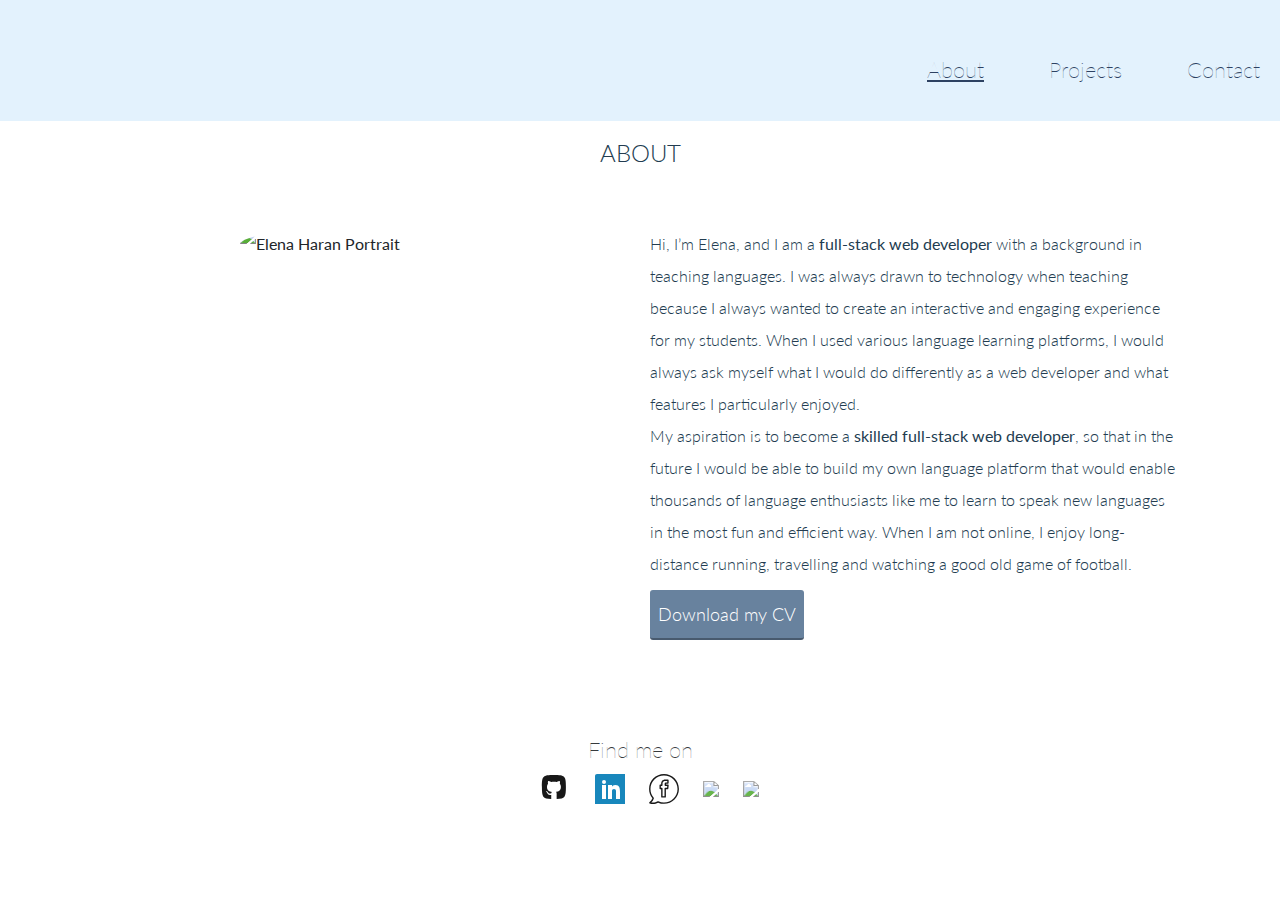
==== index.html @ 5bd2e8b0 "update about page" ====
<!DOCTYPE html>
<html lang="en">
<head>
  <meta charset="utf-8">
  <title>Elena Haran - Portfolio Site</title>
  <link rel="stylesheet" href="https://stackpath.bootstrapcdn.com/bootstrap/4.3.1/css/bootstrap.min.css" 
  integrity="sha384-ggOyR0iXCbMQv3Xipma34MD+dH/1fQ784/j6cY/iJTQUOhcWr7x9JvoRxT2MZw1T" crossorigin="anonymous">  
  <link rel="stylesheet" type="text/css" 
  href="https://cdnjs.cloudflare.com/ajax/libs/normalize/8.0.1/normalize.min.css">
  <link rel="preconnect" href="https://fonts.gstatic.com">
  <link href="https://fonts.googleapis.com/css2?family=Lato&display=swap" rel="stylesheet">
  <link rel="stylesheet" type="text/css" href="./css/style.production.css">
  <meta name="viewport" content="width=device-width, initial-scale=1.0">
</head>
<body>
  <header class="page-header">
    <!--Navigation menu here-->
    <nav class="navbar page-header navbar-expand-lg sticky-top" style="background-color: #e3f2fd; position: sticky;
    z-index: 999; margin-top: 0;">
    <!--<nav class="main-navigation page-header__item">-->
      <ul role="menubar" class="navigation-list">
        <li role="presentation">
          <a href="index.html" role="menuitem" class="navigation-list__item 
          navigation-list__item--active" style="font-size: 22px;">About</a>
        </li>   
        <li role="presentation">
          <a href="html/work.html" role="menuitem" class="navigation-list__item" style="font-size: 22px;">Projects</a>
        </li>     
        <li role="presentation">
          <a href="html/contact_Elena_Haran.html" role="menuitem" class="navigation-list__item" style="font-size: 22px;">Contact</a>
        </li>
      </ul>      
    </nav>
  </header>

  <main>
    <section>
      <h2 class="main-content__title">About</h2>
      <div class="project-grid">
        <div class="about-grid__item">
          <img src="img/portfolioPictureCup.jpg" class="profile__portrait" alt="Elena Haran Portrait">
        </div>
        <div class="about-grid__item">
          <article class="main-content__article">
            Hi, I’m Elena, and I am a <b>full-stack web developer</b> with a background in teaching languages. 
            I was always drawn to technology when teaching because I always wanted to create an interactive and 
            engaging experience for my students. When I used various language learning platforms, 
            I would always ask myself what I would do differently as a web developer and what features
             I particularly enjoyed. <br>My aspiration is to become a <b>skilled full-stack web developer</b>, 
             so that in the future I would be able to build my own language platform that would enable thousands 
             of language enthusiasts like me to learn to speak new languages in the most fun and efficient way. 
            When I am not online, I enjoy long-distance running, travelling and watching a good old game of football. <br>
            <a href="./Elena_Haran_CV.pdf" class="CV-button" target="_blank" download>Download my CV</a>
            </article>
        </div>
      </div>   
    </section>
  </main> 
  
  <footer class="page-footer font-small blue pt-4">
    <p class="page-footer__text">Find me on</p>
    <div class="social-media__icons">
      <!--Github logo-->
      <a href="https://github.com/elenaharan" target="_blank" class="footer-icons"><img src="img/github_logo.svg" alt="github"></a>
      <!--linkedin logo-->
      <a href="https://www.linkedin.com/in/elena-haran-923b25192/" target="_blank" class="footer-icons"><img src="img/linkedin_logo.svg" alt="linkedin"></a>
      <!--facebook logo-->
      <a href="https://www.facebook.com/elena.freeman.9" target="_blank" class="footer-icons"><img src="img/facebook_logo.svg" alt="facebook"></a>
      <!--twitter logo-->
      <a href="https://twitter.com/elena_haran1" target="_blank" class="footer-icons"><img src="https://img.icons8.com/external-justicon-flat-justicon/30/000000/external-twitter-social-media-justicon-flat-justicon.png"/></a>
      <!--medium logo-->
      <a href="https://medium.com/@elenaharan" target="_blank" class="footer-icons"><img src="https://img.icons8.com/material-outlined/30/000000/medium-logo.png"/></a>
  </footer>
  
<!--<script src="tota11y.min.js"></script>-->
<script src="https://code.jquery.com/jquery-3.3.1.slim.min.js" 
integrity="sha384-q8i/X+965DzO0rT7abK41JStQIAqVgRVzpbzo5smXKp4YfRvH+8abtTE1Pi6jizo" crossorigin="anonymous"></script>
<script src="https://cdnjs.cloudflare.com/ajax/libs/popper.js/1.14.7/umd/popper.min.js" 
integrity="sha384-UO2eT0CpHqdSJQ6hJty5KVphtPhzWj9WO1clHTMGa3JDZwrnQq4sF86dIHNDz0W1" crossorigin="anonymous"></script>
<script src="https://stackpath.bootstrapcdn.com/bootstrap/4.3.1/js/bootstrap.min.js" 
integrity="sha384-JjSmVgyd0p3pXB1rRibZUAYoIIy6OrQ6VrjIEaFf/nJGzIxFDsf4x0xIM+B07jRM" crossorigin="anonymous"></script>
</body>
</html>
---- css/style.production.css ----
/*
* Prefixed by https://autoprefixer.github.io
* PostCSS: v7.0.29,
* Autoprefixer: v9.7.6
* Browsers: last 4 version
*/

body {  
  font-family: 'Lato', sans-serif;
  font-weight: 400;
  font-size: 16px;
  line-height: 200%;
  padding-top: 0px;
  padding-bottom: 0px;
}

.navigation-list li {
  display: inline-block;
  margin-left: 40px;
  margin-top: 30px;
  margin-right: 20px;
  -webkit-transition: 0.2s opacity;
  -o-transition: 0.2s opacity;
  transition: 0.2s opacity;
  font-size: 22px;
  font-weight: 100;
  
}

.navigation-list__item--active {
  text-decoration: underline;
}

.navbar-links:hover,
:focus {
  text-decoration: underline;
}

h2 {
  font-size: 24px;
  font-weight: 300;
  justify-self: center;
  text-transform: uppercase;
}

h5 {
  padding-top: 5px;
  text-align: center;
  text-transform: uppercase;
  font-size: 22px;
}

p {
  display: flex;
  justify-content: center;
  align-content: center;
  font-size: 22px;
  font-weight: 100;
  text-align: center;
  margin-top: 30px;
}

.about-grid__item {
  text-align: left;
  justify-self: center;
}

.grid-item__p {
  padding-top: 5px; 
  font-size: 20px; 
  font-weight: 100;
}

.title-container {
  display: flex;
  justify-content: center;
  align-content: center;
  padding-top: 0px;
  margin-top: 0px;
}

.main-content {
  display: -webkit-box;
  display: -ms-flexbox;
  display: flex;
  -webkit-box-orient: vertical;
  -webkit-box-direction: normal;
  -ms-flex-direction: column;
  flex-direction: column;
  text-align: center;
  margin-top: -20px;
  margin-bottom: 0px;
}

.main-content__title {
  -webkit-box-pack: center;
  -ms-flex-pack: center;
  justify-content: center;
  padding-bottom: 20px;
  padding-top: 8px;
  display: flex;
  margin: 0 auto;
  font-weight: 300;
  color: #223c50;
  margin-top: 0px;
}

.main-content__article {
  -webkit-box-pack: center;
  -ms-flex-pack: center;
  justify-content: center;
  align-content: center;
  line-height: 200%;
  font-weight: 300;
  color: #223c50;
}

a {
  color: #2d4262;
  font-size: 18px;
}

a:hover,
a:focus {
  /* No underlining when hovering over the links */
  text-decoration: none;
  -webkit-transition: 0.2s opacity;
  -o-transition: 0.2s opacity;
  transition: 0.2s opacity;
}

a:active {
  /* Selected link */
  color: undefined;
}

.button {
  border: none;
  display: inline-block;
  font-family: inherit;
  background-color: #68829e;
  color: white;
  text-decoration: none;
  padding: 8px;
  margin-top: 10px;
  border-radius: 3px;
  border-bottom: 2px solid rgba(0, 0, 0, 0.3);
  -webkit-transition: 0.2s opacity;
  -o-transition: 0.2s opacity;
  transition: 0.2s opacity;
  width: 150px;
  -ms-flex-item-align: center;
  -ms-grid-row-align: center;
}

.contact-button {
  border: none;
  display: inline-block;
  font-family: inherit;
  background-color: #68829e;
  color: white;
  text-decoration: none;
  padding: 8px;
  border-radius: 3px;
  border-bottom: 2px solid rgba(0, 0, 0, 0.3);
  -webkit-transition: 0.2s opacity;
  -o-transition: 0.2s opacity;
  transition: 0.2s opacity;
  width: 150px;
  -ms-flex-item-align: center;
  -ms-grid-row-align: center;
  margin: 0 auto;
  margin-top: 5px;
  
}

.CV-button {
  border: none;
  display: inline-block;
  font-family: inherit;
  background-color: #68829e;
  color: white;
  text-decoration: none;
  padding: 8px;
  margin-top: 10px;
  border-radius: 3px;
  border-bottom: 2px solid rgba(0, 0, 0, 0.3);
  -webkit-transition: 0.2s opacity;
  -o-transition: 0.2s opacity;
  transition: 0.2s opacity;
  -ms-flex-item-align: center;
  -ms-grid-row-align: center;
}

button:hover,
button:focus,
.button:hover,
.button:focus {
  cursor: pointer;
  opacity: 0.8;
}

.profile__portrait {
  float: left;
  width: 250px;
  height: auto;
  border-radius: 50%;  
}

.page-footer {
  clear: both;
  display: -webkit-box;
  display: -ms-flexbox;
  display: flex;
  -webkit-box-orient: vertical;
  -webkit-box-direction: normal;
  -ms-flex-direction: column;
  flex-direction: column;
  -webkit-box-align: center;
  -ms-flex-align: center;
  align-items: center;
  opacity: 0.9;
  margin-top: 0px;
  margin-bottom: 0px;
}

.page-footer__text {
  margin-bottom: 5px;
}

.footer-contact {
  margin-top: 0px;
}

* {
  -webkit-box-sizing: border-box;
  box-sizing: border-box;
}

.page-header {
  display: -webkit-box-sizing;
  display: -ms-flexbox;
  display: flex;
  width: 100%;
  padding: 10px;
  justify-content: end;
}

form {
  display: -webkit-box;
  display: -ms-flexbox;
  display: flex;
  -webkit-box-orient: vertical;
  -webkit-box-direction: normal;
  -ms-flex-direction: column;
  flex-direction: column;
  margin-top: 40px;
}

textarea {
  width: 50%;
  -ms-flex-item-align: center;
  -ms-grid-row-align: center;
  align-self: center;
}

input {
  width: 50%;
  -ms-flex-item-align: center;
  -ms-grid-row-align: center;
  align-self: center;
}

.row {
  display: flex;
  flex-wrap: wrap;
}
  
.page-header__item:last-child {
  -webkit-box-flex: 1;
  -ms-flex-positive: 1;
  flex-grow: 1;
  text-align: right;
}

.page-header {
  width: 100%;
  padding-top: 0px;
  padding-left: 0px;
  padding-right: 0px;
}

.card {
  border-width: solid 0.1px;
  border-color: lightslategray;
  margin: 0 auto;
  box-sizing: border-box;
  justify-items: center;
  align-items: center;
  height: 100%;
  padding: 5px;
}

.card:hover {
  transform: scale(1.05);
}

.row {
  display: flex;
  margin: 0 auto;
  margin-top: 5px;
}

.footer-icons {
  margin-left: 20px;
}

.card-img-top {
  width: 80%;
  height: 40%;
  padding-top: 5px;
}

.project-grid {
  display:-ms-grid;
  display: grid;
  -ms-grid-columns: 1fr 20px 1fr;
  grid-template-columns: 1fr 1fr;
  grid-gap: 20px;
  text-align: center;
  margin: 0 auto;
  padding: 40px 100px;  
}

.project-grid__item {
  padding: 40px;
  margin: 40px;
  background-color: #68829e;
  color: #ffffff;
  border-radius: 5px;
  border: 1px solid;
}

ul {
  font-size: 20px;
  text-align: center;
  padding-bottom: 5px;
  line-height: 200%;
  padding-top: 20px;
}

li {
  font-size: 20px;
  text-align: left;
}

.grid-items__link {
  text-decoration: underline;
}

.screenshot-container_pic1 {
  width: 100%;
  display: -ms-grid;
  display: grid;
  margin: 0;
}

.screenshot-container_2pics {
  width: 100%;
  display: -ms-grid;
  display: grid;
  -ms-grid-columns: 1fr 15px 1fr;
  grid-template-columns: 1fr 1fr;
  grid-gap: 15px;
  margin: 0;
  grid-auto-rows: 1fr;
}

.screenshot {
  width: auto;
  min-width: 0;
  max-width: 100%;
  min-height: auto;
  height: 100%;
  margin: 0;
  border: 3px solid #68829e;
  border-radius: 3px;
}

#contact-email {
  padding: 10px;
}

#contact-tel {
  padding: 10px;
}

#contact-message {
  padding: 10px;
}

.send-message {
  padding: 10px;
  width: 250px;
  margin: 0 auto;
}

.contact_details {
  margin: 0 auto;
  justify-self: center;
  font-size: 18px;
  margin-top: -20px;
}

form {
  padding: 20px;
  max-width: 600px;
  margin-left: auto;
  margin-right: auto;
  line-height: 1.5;
  color: #223c50;
  margin-top: -5px;
}

.project-list {
  display:-ms-grid;
  display:grid;
  -ms-grid-columns: 1fr 20px 1fr 20px 1fr;
  grid-template-columns: 1fr 1fr 1fr;
  grid-gap: 20px;
}

.project__item {
  background-color: #B0C4DE;
  text-align: center;
}

.project__item:last-child {
  -ms-grid-column: 3;
  grid-column: 3 / 3;
  -ms-grid-row: 1;
  -ms-grid-row-span: 2;
  grid-row: 1 / 3;
}

.social-media__icons {
  padding-bottom: 20px;
  margin-top: 0px;
  margin-bottom: 0px;
}

/*----Projects Page Responsive Design ----*/
@media all and (max-width: 1000px) {
  .project-grid {
    -ms-grid-columns: 1fr 20px;
    grid-template-columns: 1fr;
  }
  .screenshot-container_2pics {
    -ms-grid-columns: 1fr 1fr;
    grid-template-columns: 1fr 1fr;
  }
}

/*----shared code between the two----*/
@media all and (max-width: 750px) {
  .project-grid {
    grid-gap: 10px;
  }
  .page-header__item:last-child {
    grid-column: auto / auto;
    grid-row: auto / auto;
  }

}

  
  @media all and (max-width: 600px) {
    .project-grid {
      -ms-grid-columns: 1fr;
      grid-template-columns: 1fr;
      padding: 0px;
    }
    p {
      padding: 5px;
      font-size: 20px;
      margin-top: 5px;
      margin-bottom: 10px;
    }
    .project-grid__item {
      padding: 2px;
      margin: 10px;
    }
    .grid-item__p {
      font-size: 18px;
      text-align: left;
    }
    .navigation-list {
      margin: 0px;
      padding: 0px;
    }
    .navigation-list li {
      font-size: 10px;
      margin: 20px;
      margin-top: 15px;
    }
    ul {
      text-align: left;
      font-size: 18px;
    }
    .grid-items__link {
      font-size: 16px;
    }
    .main-content__title {
      margin-top: 15px;
    }
    .page-footer__text {
      font-size: 18px;
    }
    .page-footer {
      margin-top: 20px;
    }
    .main-content__article {
      padding: 5px;
    }
    .screenshot-container_2pics {
      -ms-grid-columns: 1fr;
      grid-template-columns: 1fr;
    }
    .page-header__item:last-child {
      grid-column: auto / auto;
      grid-row: auto / auto;
    }
    
  }

/* @media all and (min-width: 500px) and (max-width: 750px) {
  .project-grid {
    grid-template-columns: 1fr 1fr;
  }
}
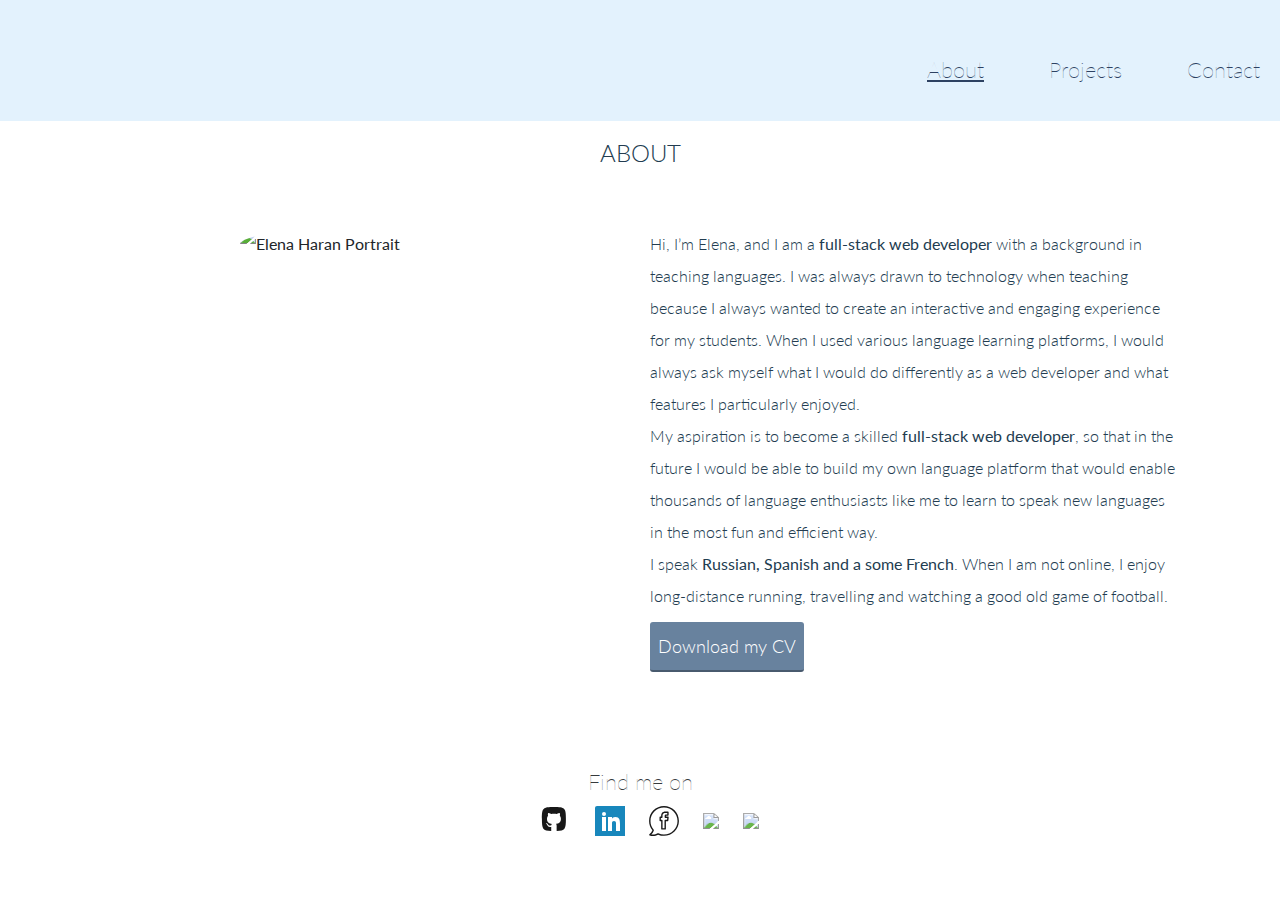
==== commit e042acb0: "Merge pull request #10 from elenaharan/gh-pages" ====
--- a/index.html
+++ b/index.html
@@ -9,6 +9,7 @@
   href="https://cdnjs.cloudflare.com/ajax/libs/normalize/8.0.1/normalize.min.css">
   <link rel="preconnect" href="https://fonts.gstatic.com">
   <link href="https://fonts.googleapis.com/css2?family=Lato&display=swap" rel="stylesheet">
+  <link href='fonts.googleapis.com/css?family=Lato:400,700' rel='stylesheet' type='text/css'>
   <link rel="stylesheet" type="text/css" href="./css/style.production.css">
   <meta name="viewport" content="width=device-width, initial-scale=1.0">
 </head>
@@ -42,14 +43,14 @@
         </div>
         <div class="about-grid__item">
           <article class="main-content__article">
-            Hi, I’m Elena, and I am a <b>full-stack web developer</b> with a background in teaching languages. 
+            Hi, I’m Elena, and I am a <strong>full-stack web developer</strong> with a background in teaching languages. 
             I was always drawn to technology when teaching because I always wanted to create an interactive and 
             engaging experience for my students. When I used various language learning platforms, 
             I would always ask myself what I would do differently as a web developer and what features
-             I particularly enjoyed. <br>My aspiration is to become a <b>skilled full-stack web developer</b>, 
+             I particularly enjoyed. <br>My aspiration is to become a skilled <strong>full-stack web developer</strong>, 
              so that in the future I would be able to build my own language platform that would enable thousands 
-             of language enthusiasts like me to learn to speak new languages in the most fun and efficient way. 
-            When I am not online, I enjoy long-distance running, travelling and watching a good old game of football. <br>
+             of language enthusiasts like me to learn to speak new languages in the most fun and efficient way. <br> I speak <strong>Russian, Spanish and a some French</strong>.
+            When I am not online, I enjoy long-distance running, travelling and watching a good old game of football.<br>
             <a href="./Elena_Haran_CV.pdf" class="CV-button" target="_blank" download>Download my CV</a>
             </article>
         </div>
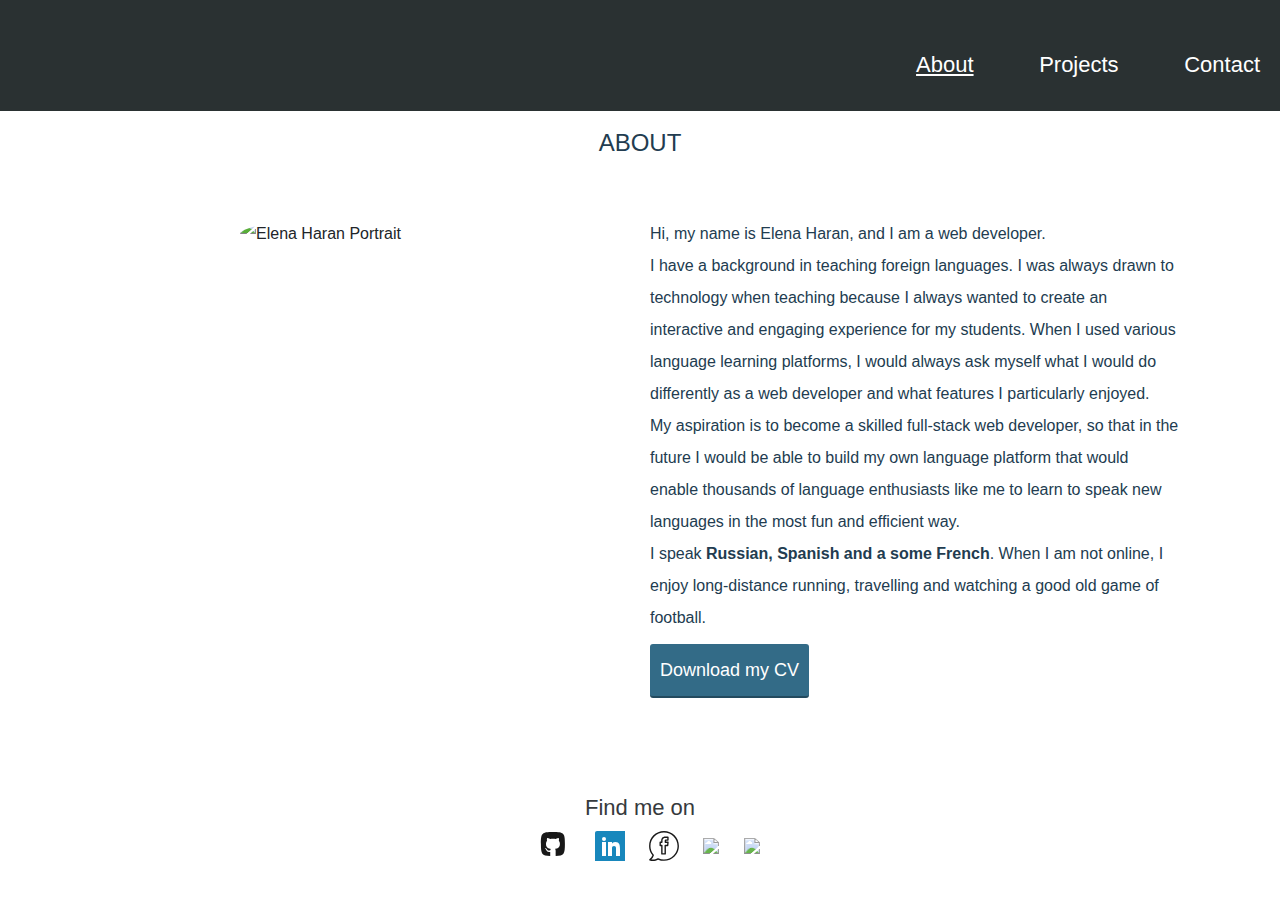
==== commit efaf44f0: "changed colours, added typing" ====
--- a/index.html
+++ b/index.html
@@ -8,16 +8,18 @@
   <link rel="stylesheet" type="text/css" 
   href="https://cdnjs.cloudflare.com/ajax/libs/normalize/8.0.1/normalize.min.css">
   <link rel="preconnect" href="https://fonts.gstatic.com">
-  <link href="https://fonts.googleapis.com/css2?family=Lato&display=swap" rel="stylesheet">
+  <!--<link href="https://fonts.googleapis.com/css2?family=Lato&display=swap" rel="stylesheet">-->
   <link href='fonts.googleapis.com/css?family=Lato:400,700' rel='stylesheet' type='text/css'>
   <link rel="stylesheet" type="text/css" href="./css/style.production.css">
   <meta name="viewport" content="width=device-width, initial-scale=1.0">
+  <script src="https://cdnjs.cloudflare.com/ajax/libs/typed.js/2.0.12/typed.min.js"></script>
 </head>
 <body>
   <header class="page-header">
     <!--Navigation menu here-->
-    <nav class="navbar page-header navbar-expand-lg sticky-top" style="background-color: #e3f2fd; position: sticky;
+    <nav class="navbar page-header navbar-expand-lg sticky-top" style="background-color: #2A3132; position: sticky;
     z-index: 999; margin-top: 0;">
+    
     <!--<nav class="main-navigation page-header__item">-->
       <ul role="menubar" class="navigation-list">
         <li role="presentation">
@@ -43,13 +45,13 @@
         </div>
         <div class="about-grid__item">
           <article class="main-content__article">
-            Hi, I’m Elena, and I am a <strong>full-stack web developer</strong> with a background in teaching languages. 
+            Hi, my name is Elena Haran, and I am a <span class="text-3 typing"></span> web developer.<br>I have a background in teaching foreign languages. 
             I was always drawn to technology when teaching because I always wanted to create an interactive and 
             engaging experience for my students. When I used various language learning platforms, 
             I would always ask myself what I would do differently as a web developer and what features
-             I particularly enjoyed. <br>My aspiration is to become a skilled <strong>full-stack web developer</strong>, 
+             I particularly enjoyed. <br>My aspiration is to become a skilled full-stack web developer, 
              so that in the future I would be able to build my own language platform that would enable thousands 
-             of language enthusiasts like me to learn to speak new languages in the most fun and efficient way. <br> I speak <strong>Russian, Spanish and a some French</strong>.
+             of language enthusiasts like me to learn to speak new languages in the most fun and efficient way. <br> I speak <b>Russian, Spanish and a some French</b>.
             When I am not online, I enjoy long-distance running, travelling and watching a good old game of football.<br>
             <a href="./Elena_Haran_CV.pdf" class="CV-button" target="_blank" download>Download my CV</a>
             </article>
@@ -64,7 +66,7 @@
       <!--Github logo-->
       <a href="https://github.com/elenaharan" target="_blank" class="footer-icons"><img src="img/github_logo.svg" alt="github"></a>
       <!--linkedin logo-->
-      <a href="https://www.linkedin.com/in/elena-haran-923b25192/" target="_blank" class="footer-icons"><img src="img/linkedin_logo.svg" alt="linkedin"></a>
+      <a href="https://www.linkedin.com/in/elenaharan/" target="_blank" class="footer-icons"><img src="img/linkedin_logo.svg" alt="linkedin"></a>
       <!--facebook logo-->
       <a href="https://www.facebook.com/elena.freeman.9" target="_blank" class="footer-icons"><img src="img/facebook_logo.svg" alt="facebook"></a>
       <!--twitter logo-->
@@ -74,11 +76,13 @@
   </footer>
   
 <!--<script src="tota11y.min.js"></script>-->
+
 <script src="https://code.jquery.com/jquery-3.3.1.slim.min.js" 
 integrity="sha384-q8i/X+965DzO0rT7abK41JStQIAqVgRVzpbzo5smXKp4YfRvH+8abtTE1Pi6jizo" crossorigin="anonymous"></script>
 <script src="https://cdnjs.cloudflare.com/ajax/libs/popper.js/1.14.7/umd/popper.min.js" 
 integrity="sha384-UO2eT0CpHqdSJQ6hJty5KVphtPhzWj9WO1clHTMGa3JDZwrnQq4sF86dIHNDz0W1" crossorigin="anonymous"></script>
 <script src="https://stackpath.bootstrapcdn.com/bootstrap/4.3.1/js/bootstrap.min.js" 
 integrity="sha384-JjSmVgyd0p3pXB1rRibZUAYoIIy6OrQ6VrjIEaFf/nJGzIxFDsf4x0xIM+B07jRM" crossorigin="anonymous"></script>
+<script src="scripts.js"></script>
 </body>
 </html>
--- a/css/style.production.css
+++ b/css/style.production.css
@@ -50,6 +50,11 @@
   font-size: 22px;
 }
 
+h3 {
+  font-size: 20px;
+  text-transform: uppercase;
+}
+
 p {
   display: flex;
   justify-content: center;
@@ -67,7 +72,7 @@
 
 .grid-item__p {
   padding-top: 5px; 
-  font-size: 20px; 
+  font-size: 16px; 
   font-weight: 100;
 }
 
@@ -116,7 +121,7 @@
 }
 
 a {
-  color: #2d4262;
+  color: #fff;
   font-size: 18px;
 }
 
@@ -178,18 +183,16 @@
   border: none;
   display: inline-block;
   font-family: inherit;
-  background-color: #68829e;
+  background-color: #336b87;
   color: white;
   text-decoration: none;
-  padding: 8px;
+  padding: 10px;
   margin-top: 10px;
   border-radius: 3px;
   border-bottom: 2px solid rgba(0, 0, 0, 0.3);
   -webkit-transition: 0.2s opacity;
   -o-transition: 0.2s opacity;
   transition: 0.2s opacity;
-  -ms-flex-item-align: center;
-  -ms-grid-row-align: center;
 }
 
 button:hover,
@@ -198,6 +201,12 @@
 .button:focus {
   cursor: pointer;
   opacity: 0.8;
+}
+
+.project-button {
+  background-color: white;
+  color: #68829e;
+  margin: 15px;
 }
 
 .profile__portrait {
@@ -316,7 +325,7 @@
 }
 
 .card-img-top {
-  width: 80%;
+  width: 40%;
   height: 40%;
   padding-top: 5px;
 }
@@ -335,7 +344,7 @@
 .project-grid__item {
   padding: 40px;
   margin: 40px;
-  background-color: #68829e;
+  background-color: #336b87;
   color: #ffffff;
   border-radius: 5px;
   border: 1px solid;
@@ -345,12 +354,17 @@
   font-size: 20px;
   text-align: center;
   padding-bottom: 5px;
-  line-height: 200%;
+  line-height: 150%;
   padding-top: 20px;
+
+}
+
+.ul-technology {
+  columns: 2;
 }
 
 li {
-  font-size: 20px;
+  font-size: 16px;
   text-align: left;
 }
 
@@ -530,6 +544,26 @@
       grid-column: auto / auto;
       grid-row: auto / auto;
     }
+    .screenshot-container_1pic {
+      width: 100%;
+      display: -ms-grid;
+      display: grid;
+      margin: 0; 
+    }
+    
+  }
+
+  b {
+    font-weight: 700;
+  }
+
+  u {
+    font-size: 16px;
+  }
+
+  span {
+    
+    font-weight: 900;
     
   }
 
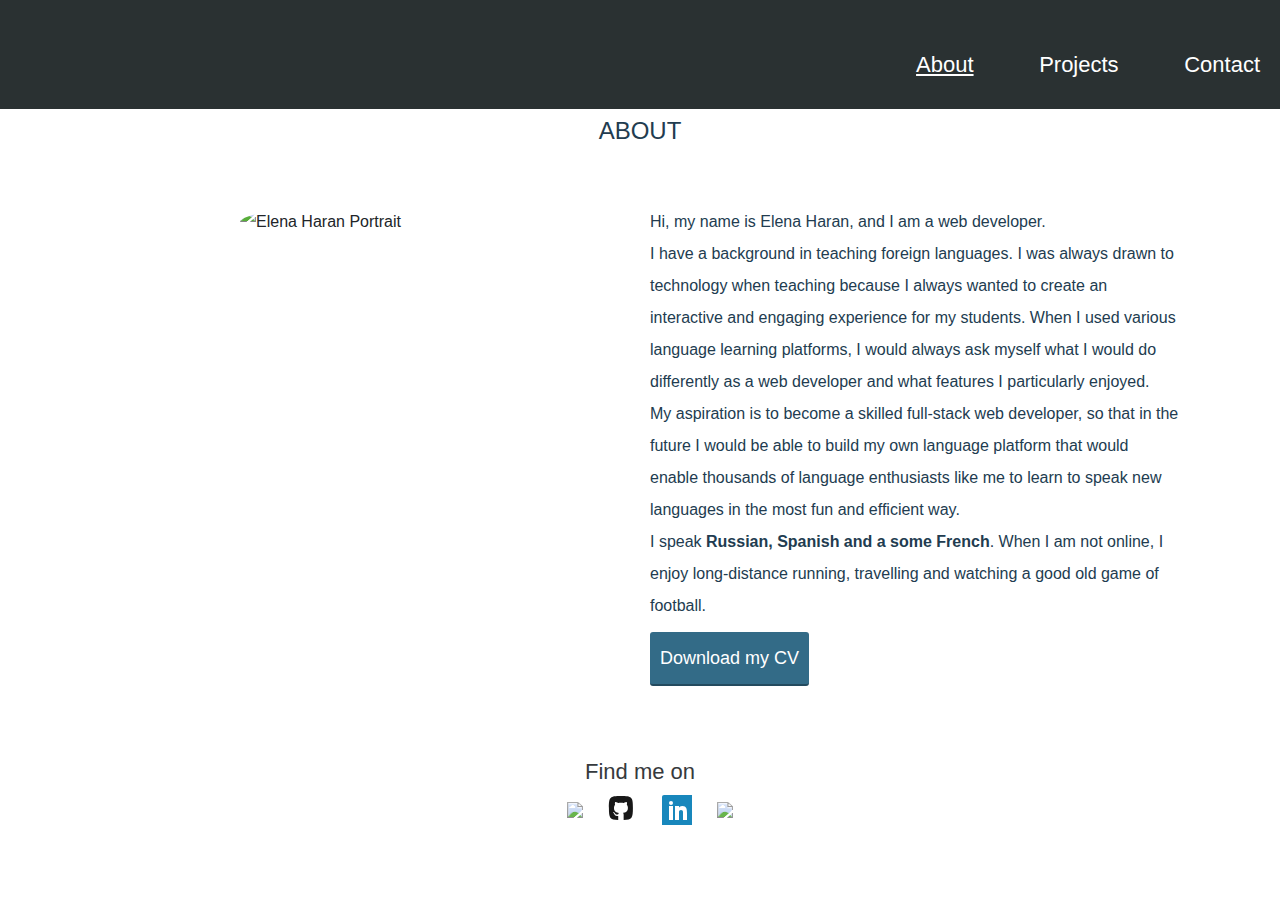
==== commit d20926f4: "Merge pull request #15 from elenaharan/gh-pages" ====
--- a/index.html
+++ b/index.html
@@ -60,19 +60,18 @@
     </section>
   </main> 
   
-  <footer class="page-footer font-small blue pt-4">
+  <footer class="page-footer footer-contact">
     <p class="page-footer__text">Find me on</p>
     <div class="social-media__icons">
-      <!--Github logo-->
-      <a href="https://github.com/elenaharan" target="_blank" class="footer-icons"><img src="img/github_logo.svg" alt="github"></a>
-      <!--linkedin logo-->
-      <a href="https://www.linkedin.com/in/elenaharan/" target="_blank" class="footer-icons"><img src="img/linkedin_logo.svg" alt="linkedin"></a>
-      <!--facebook logo-->
-      <a href="https://www.facebook.com/elena.freeman.9" target="_blank" class="footer-icons"><img src="img/facebook_logo.svg" alt="facebook"></a>
-      <!--twitter logo-->
-      <a href="https://twitter.com/elena_haran1" target="_blank" class="footer-icons"><img src="https://img.icons8.com/external-justicon-flat-justicon/30/000000/external-twitter-social-media-justicon-flat-justicon.png"/></a>
-      <!--medium logo-->
-      <a href="https://medium.com/@elenaharan" target="_blank" class="footer-icons"><img src="https://img.icons8.com/material-outlined/30/000000/medium-logo.png"/></a>
+    <!--twitter logo-->
+    <a href="https://twitter.com/elena_haran1" target="_blank" class="footer-icons"><img src="https://img.icons8.com/external-justicon-flat-justicon/30/000000/external-twitter-social-media-justicon-flat-justicon.png"/></a>
+    <!--Github logo-->
+    <a href="https://github.com/elenaharan" target="_blank" class="footer-icons"><img src="img/github_logo.svg" alt="github"></a>
+    <!--linkedin logo-->
+    <a href="https://www.linkedin.com/in/elenaharan/" target="_blank" class="footer-icons"><img src="img/linkedin_logo.svg" alt="linkedin"></a>
+    <!--medium logo-->
+    <a href="https://medium.com/@elenaharan" target="_blank" class="footer-icons"><img src="https://img.icons8.com/material-outlined/30/000000/medium-logo.png"/></a>
+    </div>
   </footer>
   
 <!--<script src="tota11y.min.js"></script>-->
--- a/css/style.production.css
+++ b/css/style.production.css
@@ -229,8 +229,6 @@
   -ms-flex-align: center;
   align-items: center;
   opacity: 0.9;
-  margin-top: 0px;
-  margin-bottom: 0px;
 }
 
 .page-footer__text {
@@ -251,7 +249,6 @@
   display: -ms-flexbox;
   display: flex;
   width: 100%;
-  padding: 10px;
   justify-content: end;
 }
 
@@ -484,7 +481,7 @@
     grid-column: auto / auto;
     grid-row: auto / auto;
   }
-
+  
 }
 
   
@@ -527,12 +524,11 @@
     .main-content__title {
       margin-top: 15px;
     }
+
     .page-footer__text {
       font-size: 18px;
     }
-    .page-footer {
-      margin-top: 20px;
-    }
+    
     .main-content__article {
       padding: 5px;
     }
@@ -567,6 +563,12 @@
     
   }
 
+  .contactUs {
+    background: url("../img/collaboration.jpg") no-repeat center;
+    background-size: 100% 100%;
+    
+  }
+
 /* @media all and (min-width: 500px) and (max-width: 750px) {
   .project-grid {
     grid-template-columns: 1fr 1fr;
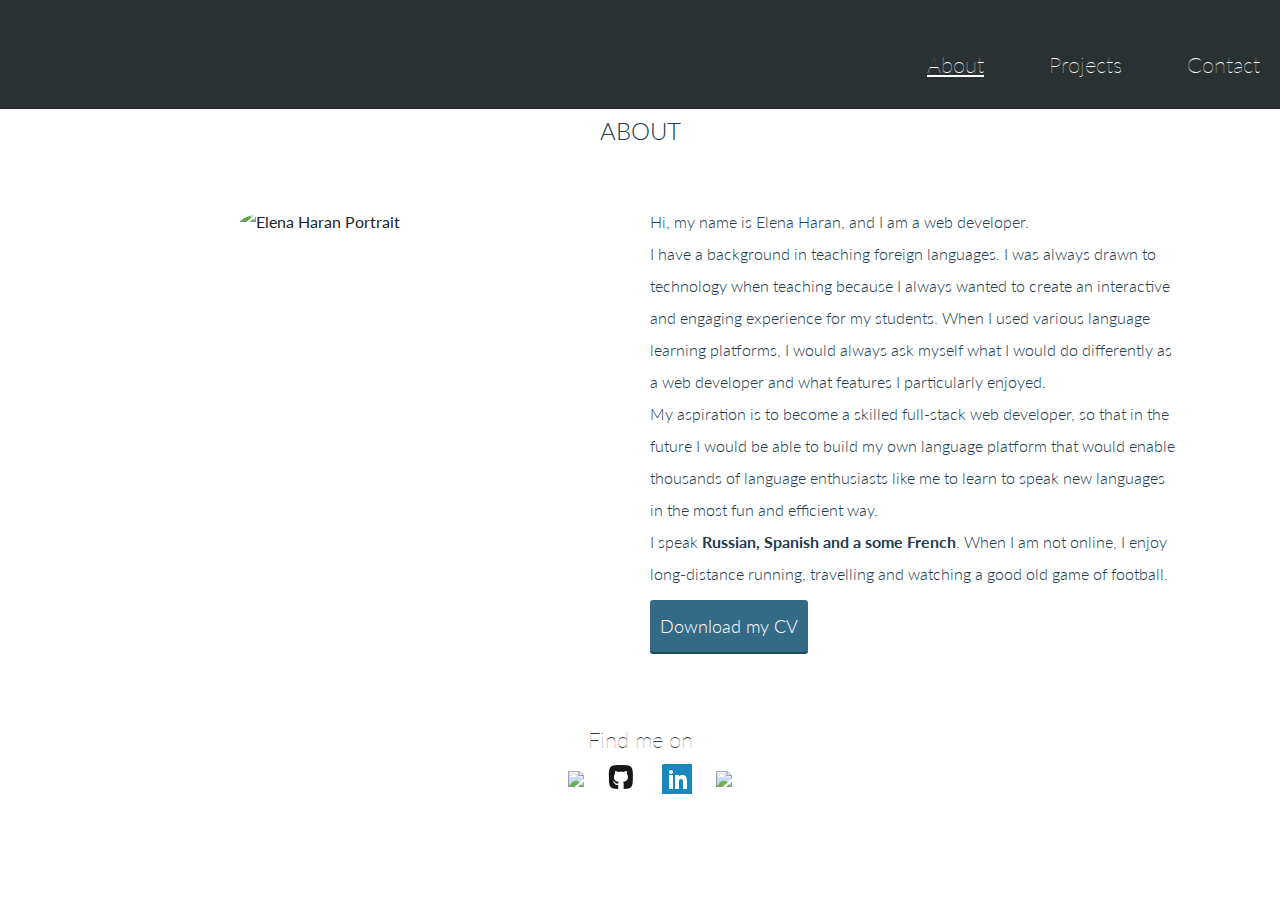
==== commit 5fa3c528: "Merge pull request #16 from elenaharan/gh-pages" ====
--- a/index.html
+++ b/index.html
@@ -8,11 +8,11 @@
   <link rel="stylesheet" type="text/css" 
   href="https://cdnjs.cloudflare.com/ajax/libs/normalize/8.0.1/normalize.min.css">
   <link rel="preconnect" href="https://fonts.gstatic.com">
-  <!--<link href="https://fonts.googleapis.com/css2?family=Lato&display=swap" rel="stylesheet">-->
-  <link href='fonts.googleapis.com/css?family=Lato:400,700' rel='stylesheet' type='text/css'>
-  <link rel="stylesheet" type="text/css" href="./css/style.production.css">
+  <link href="https://fonts.googleapis.com/css2?family=Lato&display=swap" rel="stylesheet">
+  <script src="https://cdnjs.cloudflare.com/ajax/libs/jquery/3.6.0/jquery.min.js"></script>
   <meta name="viewport" content="width=device-width, initial-scale=1.0">
   <script src="https://cdnjs.cloudflare.com/ajax/libs/typed.js/2.0.12/typed.min.js"></script>
+  <link rel="stylesheet" type="text/css" href="./css/style.production.css">
 </head>
 <body>
   <header class="page-header">
--- a/css/style.production.css
+++ b/css/style.production.css
@@ -569,6 +569,22 @@
     
   }
 
+  #back-to-top-btn {
+    background-color: #fff;
+    position: fixed;
+    bottom: 20px;
+    right: 30px;
+    z-index: 9999; /*Make sure it doesn't overlap*/
+    cursor: pointer;
+    padding: 0px;
+    border: none;
+    display: none;
+  }
+
+
+  
+  
+
 /* @media all and (min-width: 500px) and (max-width: 750px) {
   .project-grid {
     grid-template-columns: 1fr 1fr;
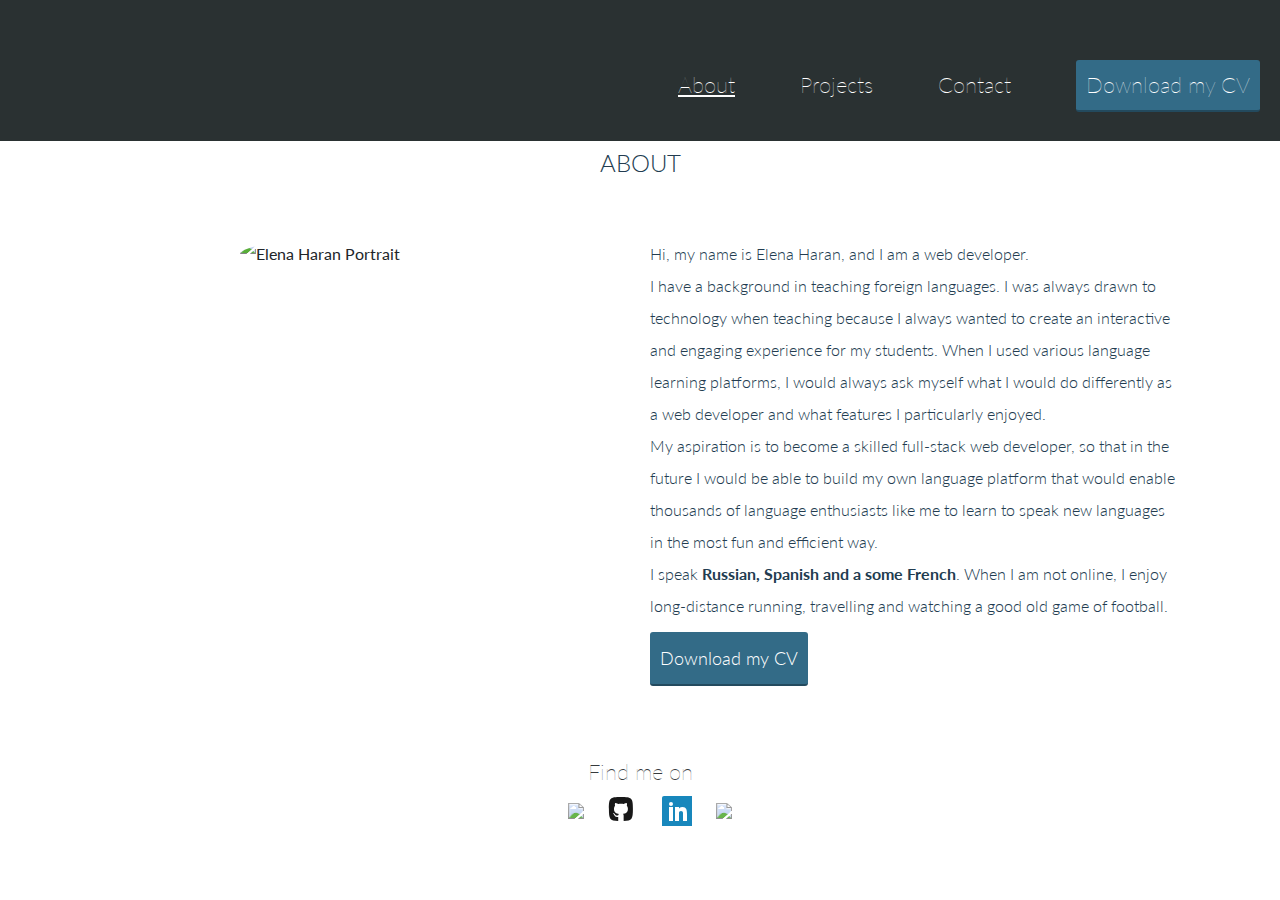
==== commit 1fd28525: "added download my cv button to navbar" ====
--- a/index.html
+++ b/index.html
@@ -32,6 +32,9 @@
         <li role="presentation">
           <a href="html/contact_Elena_Haran.html" role="menuitem" class="navigation-list__item" style="font-size: 22px;">Contact</a>
         </li>
+        <li role="presentation">
+          <a href="./ELENA_HARAN_CV_FULL_STACK_DEVELOPER.pdf" target="_blank" role="menuitem" class="CV-button" style="font-size: 22px;">Download my CV</a>
+        </li>
       </ul>      
     </nav>
   </header>
@@ -53,7 +56,7 @@
              so that in the future I would be able to build my own language platform that would enable thousands 
              of language enthusiasts like me to learn to speak new languages in the most fun and efficient way. <br> I speak <b>Russian, Spanish and a some French</b>.
             When I am not online, I enjoy long-distance running, travelling and watching a good old game of football.<br>
-            <a href="./Elena_Haran_CV.pdf" class="CV-button" target="_blank" download>Download my CV</a>
+            <a href="./ELENA_HARAN_CV_FULL_STACK_DEVELOPER.pdf" class="CV-button" target="_blank" download>Download my CV</a>
             </article>
         </div>
       </div>   
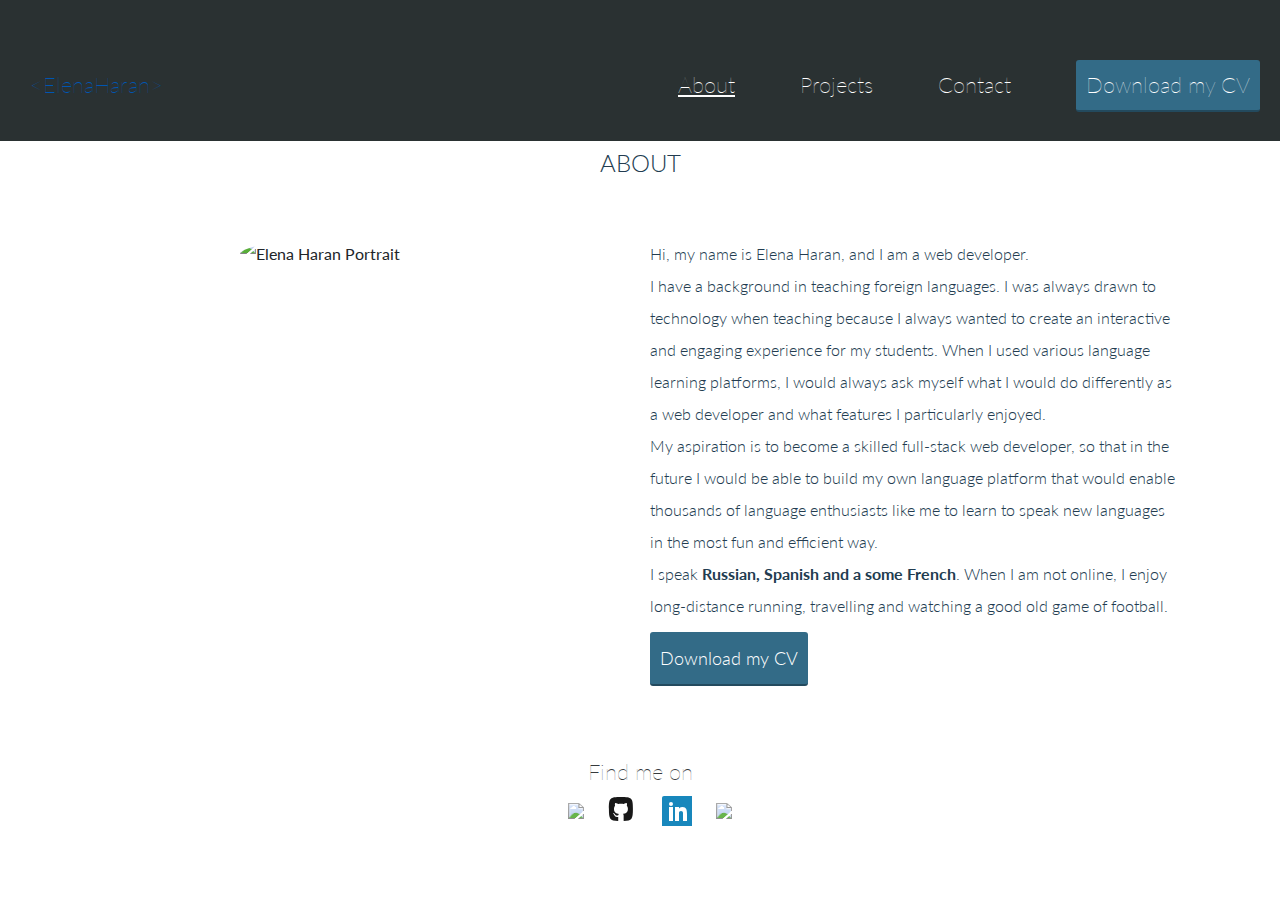
==== commit 66693369: "added logo and link to case study" ====
--- a/index.html
+++ b/index.html
@@ -16,12 +16,12 @@
 </head>
 <body>
   <header class="page-header">
+    <a class="logo" href="index.html">&lt;ElenaHaran&gt;</a>
     <!--Navigation menu here-->
     <nav class="navbar page-header navbar-expand-lg sticky-top" style="background-color: #2A3132; position: sticky;
     z-index: 999; margin-top: 0;">
-    
     <!--<nav class="main-navigation page-header__item">-->
-      <ul role="menubar" class="navigation-list">
+      <ul role="menubar" class="navigation-list">        
         <li role="presentation">
           <a href="index.html" role="menuitem" class="navigation-list__item 
           navigation-list__item--active" style="font-size: 22px;">About</a>
--- a/css/style.production.css
+++ b/css/style.production.css
@@ -481,7 +481,6 @@
     grid-column: auto / auto;
     grid-row: auto / auto;
   }
-  
 }
 
   
@@ -570,7 +569,7 @@
   }
 
   #back-to-top-btn {
-    background-color: #fff;
+    background-color: transparent;
     position: fixed;
     bottom: 20px;
     right: 30px;
@@ -581,8 +580,17 @@
     display: none;
   }
 
-
-  
+  .logo {
+    color: #fff;
+    background-color: #2A3132;
+    display: flex;
+    padding-bottom: 40px;
+    padding-left: 30px;
+    align-items: flex-end;
+    font-size: 22px;       
+    font-size: 22px;
+    font-weight: 100;
+  }
   
 
 /* @media all and (min-width: 500px) and (max-width: 750px) {
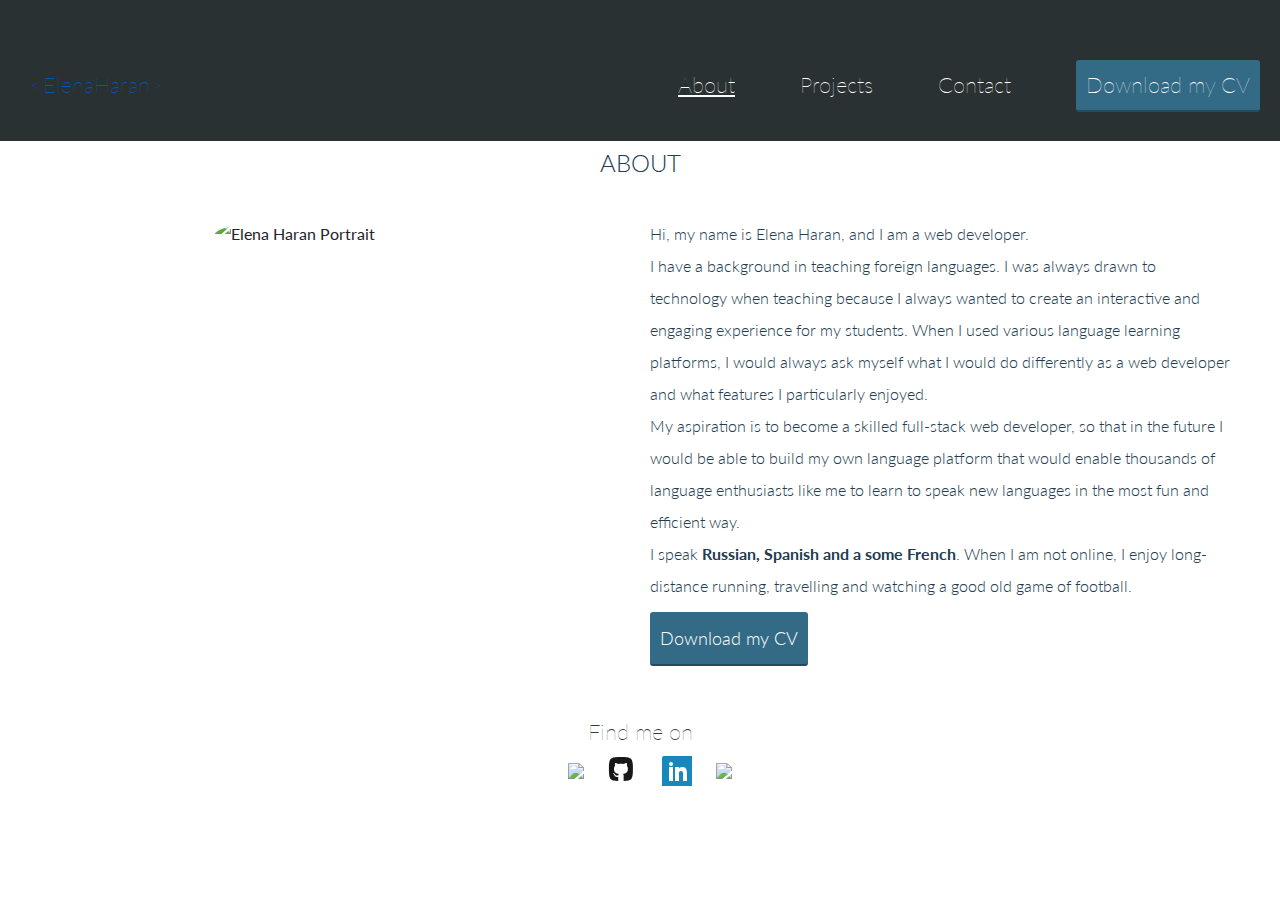
==== commit 13bd0959: "added responsive styling" ====
--- a/index.html
+++ b/index.html
@@ -48,7 +48,7 @@
         </div>
         <div class="about-grid__item">
           <article class="main-content__article">
-            Hi, my name is Elena Haran, and I am a <span class="text-3 typing"></span> web developer.<br>I have a background in teaching foreign languages. 
+            Hi, my name is Elena Haran, and I am a <span class="typing"></span> web developer.<br>I have a background in teaching foreign languages. 
             I was always drawn to technology when teaching because I always wanted to create an interactive and 
             engaging experience for my students. When I used various language learning platforms, 
             I would always ask myself what I would do differently as a web developer and what features
--- a/css/style.production.css
+++ b/css/style.production.css
@@ -11,7 +11,7 @@
   font-size: 16px;
   line-height: 200%;
   padding-top: 0px;
-  padding-bottom: 0px;
+  
 }
 
 .navigation-list li {
@@ -237,6 +237,7 @@
 
 .footer-contact {
   margin-top: 0px;
+  margin-bottom: 0px;
 }
 
 * {
@@ -335,7 +336,7 @@
   grid-gap: 20px;
   text-align: center;
   margin: 0 auto;
-  padding: 40px 100px;  
+  padding: 20px 50px;  
 }
 
 .project-grid__item {
@@ -470,6 +471,19 @@
     -ms-grid-columns: 1fr 1fr;
     grid-template-columns: 1fr 1fr;
   }
+  .navigation-list {
+    margin: 0px;
+    padding: 0px;
+  }
+  .navigation-list li {
+    font-size: 10px;
+    margin: 20px;
+    margin-top: 15px;
+  }
+  ul {
+    text-align: left;
+    font-size: 18px;
+  }
 }
 
 /*----shared code between the two----*/
@@ -481,6 +495,9 @@
     grid-column: auto / auto;
     grid-row: auto / auto;
   }
+
+  
+  
 }
 
   
@@ -492,7 +509,7 @@
     }
     p {
       padding: 5px;
-      font-size: 20px;
+      font-size: 16px;
       margin-top: 5px;
       margin-bottom: 10px;
     }
@@ -501,7 +518,7 @@
       margin: 10px;
     }
     .grid-item__p {
-      font-size: 18px;
+      font-size: 16px;
       text-align: left;
     }
     .navigation-list {
@@ -509,28 +526,34 @@
       padding: 0px;
     }
     .navigation-list li {
-      font-size: 10px;
-      margin: 20px;
-      margin-top: 15px;
+      font-size: 12px;
+      margin: 10px;
+      margin-top: 0px;
     }
     ul {
       text-align: left;
-      font-size: 18px;
+      font-size: 10px;
     }
     .grid-items__link {
       font-size: 16px;
     }
     .main-content__title {
       margin-top: 15px;
+      font-size: 16px;
     }
 
     .page-footer__text {
-      font-size: 18px;
+      font-size: 14px;
+    }
+    .CV-button {
+      font-size: 14px;
     }
     
     .main-content__article {
       padding: 5px;
-    }
+      font-size: 14px;
+    }
+    
     .screenshot-container_2pics {
       -ms-grid-columns: 1fr;
       grid-template-columns: 1fr;
@@ -545,7 +568,11 @@
       display: grid;
       margin: 0; 
     }
-    
+    .page-header {
+      display: flex;
+      flex-direction: column;
+      padding: 0px;
+    }
   }
 
   b {
@@ -591,6 +618,12 @@
     font-size: 22px;
     font-weight: 100;
   }
+
+  .text-about {
+    font-size: 20px;
+    font-weight: 700;
+    color: #2A3132;
+  }
   
 
 /* @media all and (min-width: 500px) and (max-width: 750px) {
